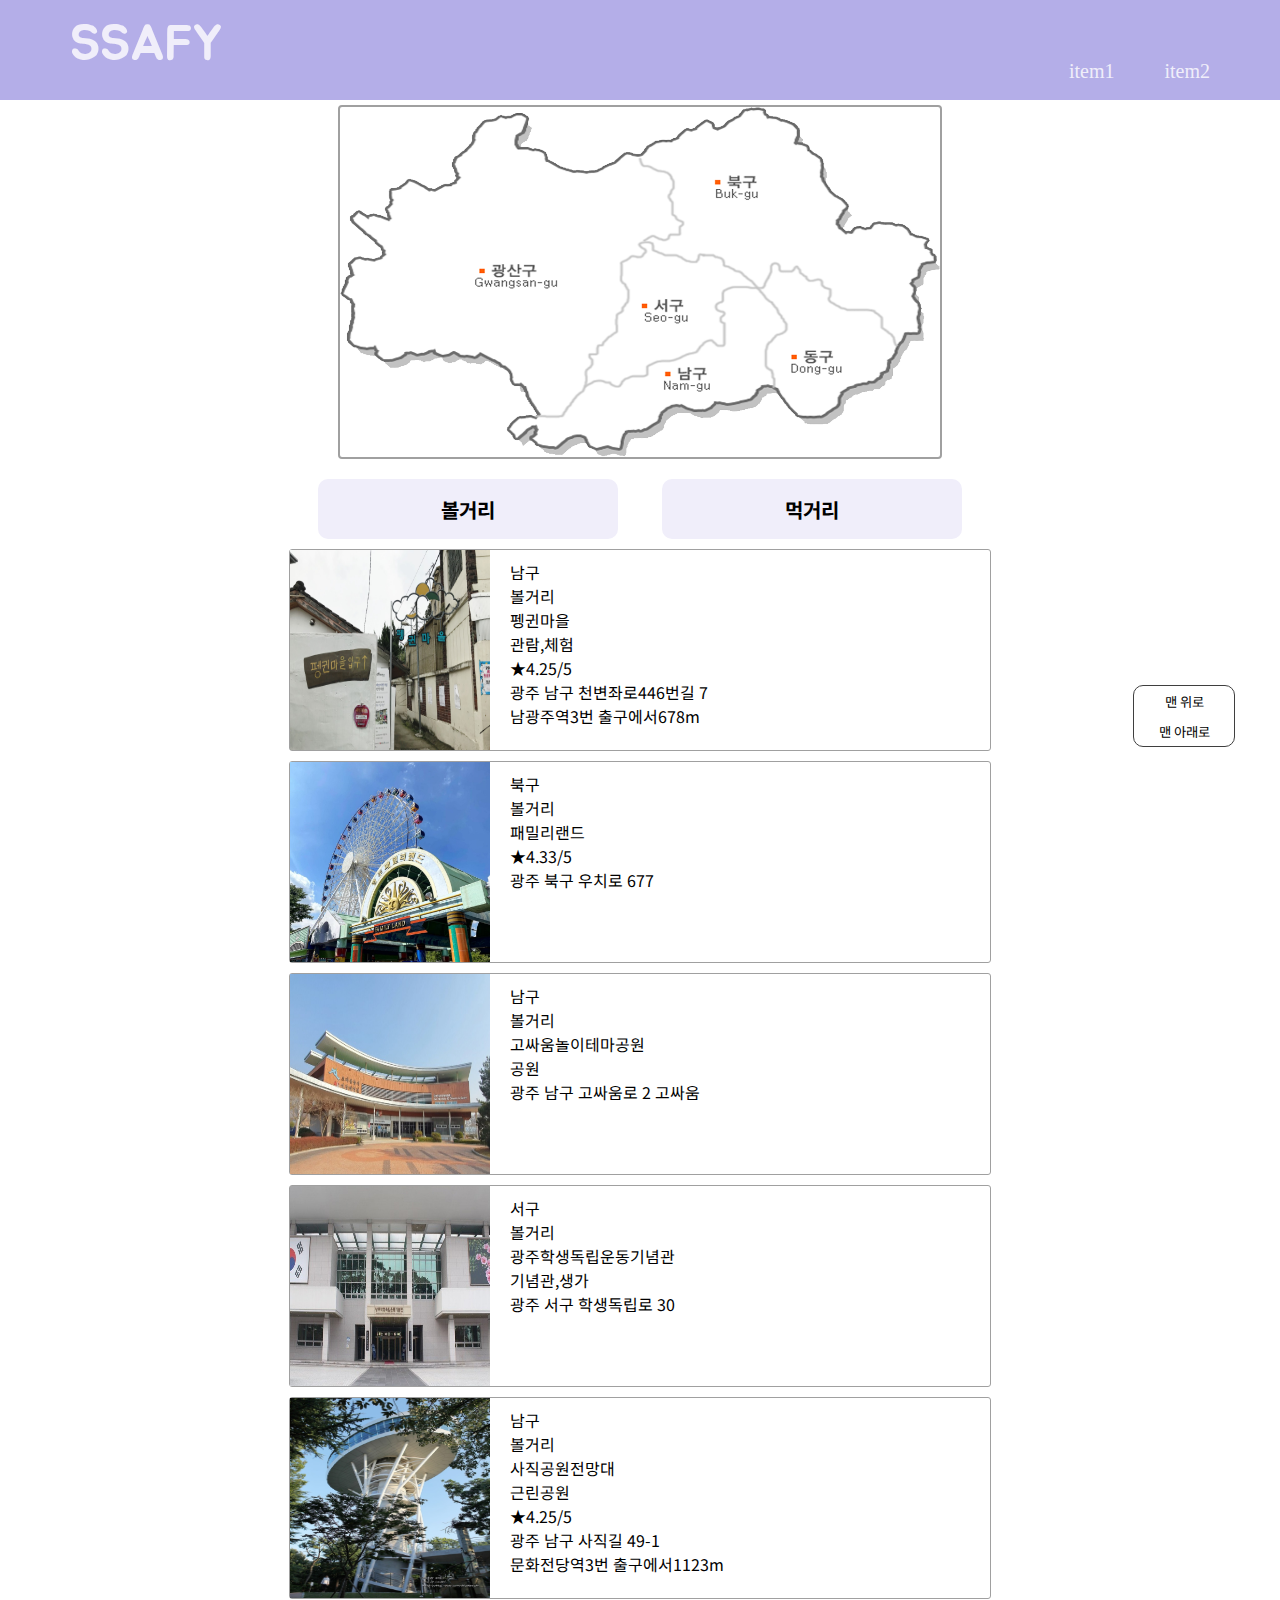
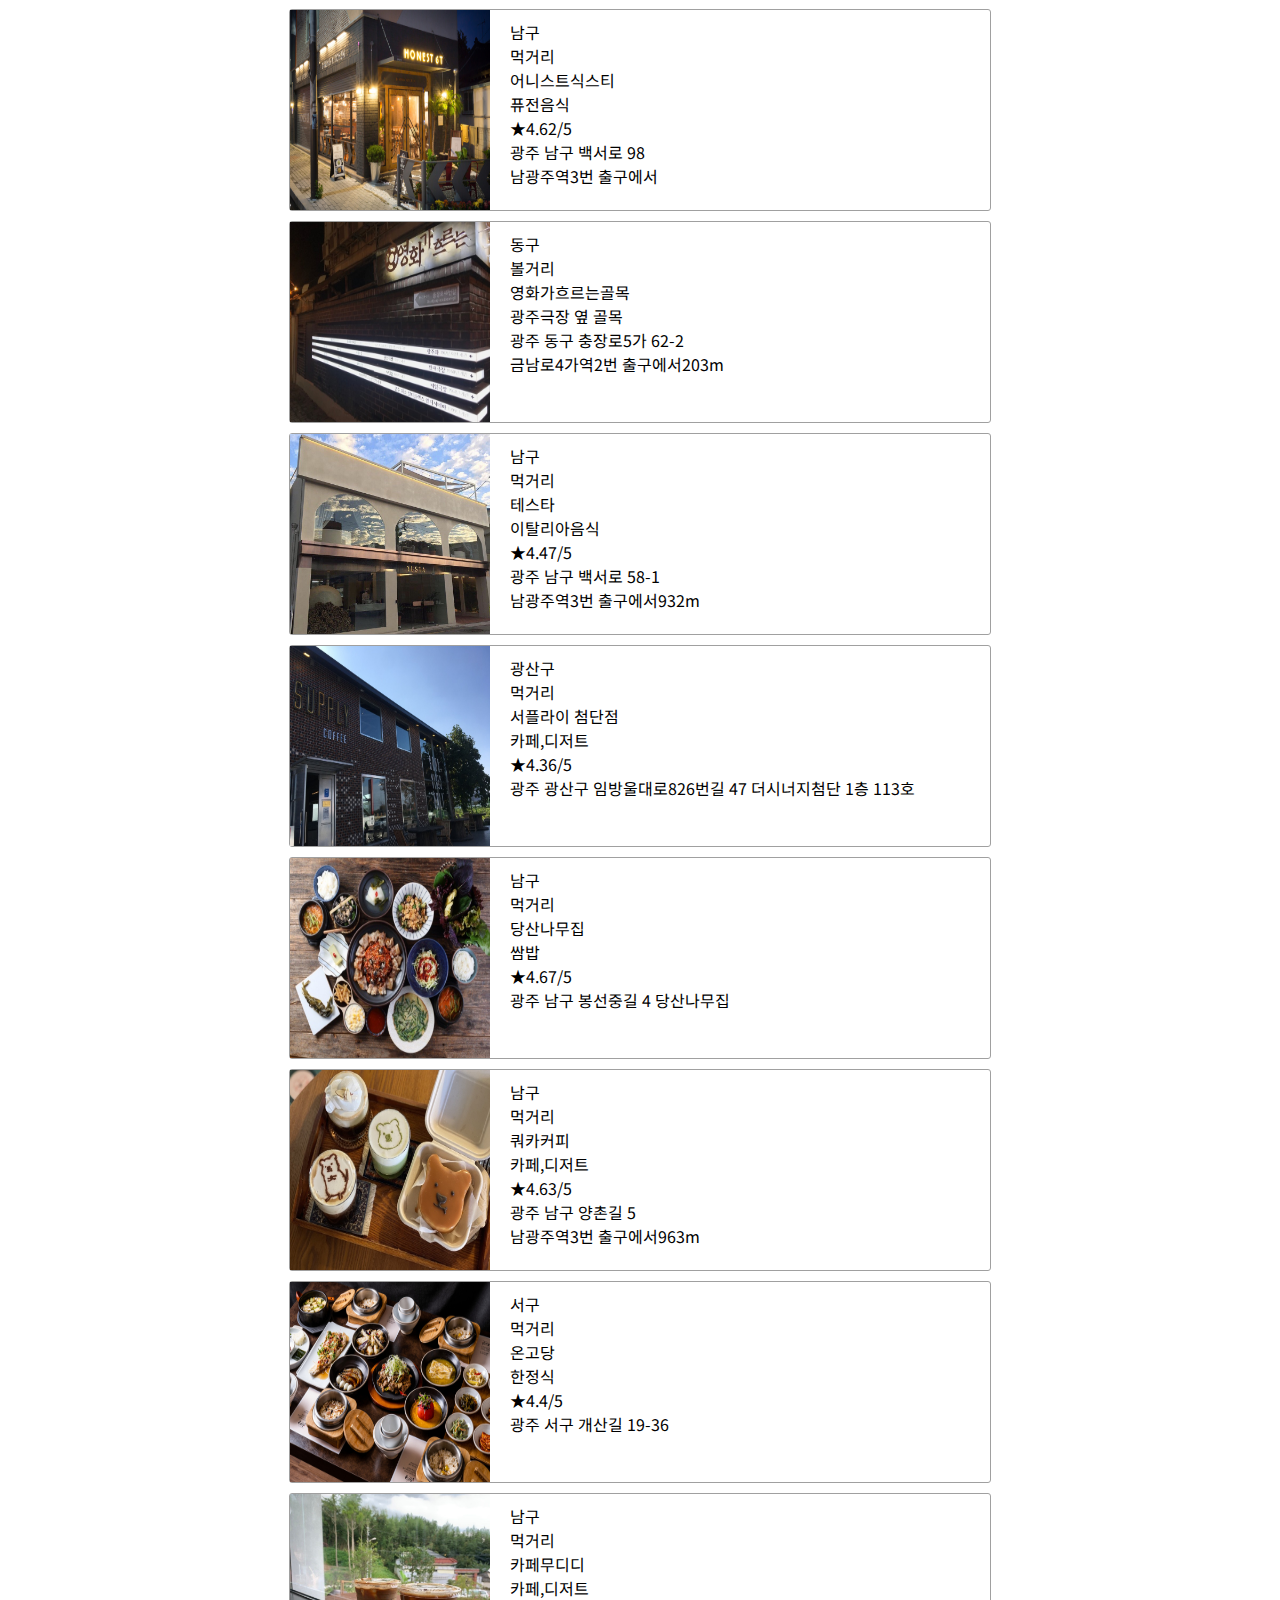
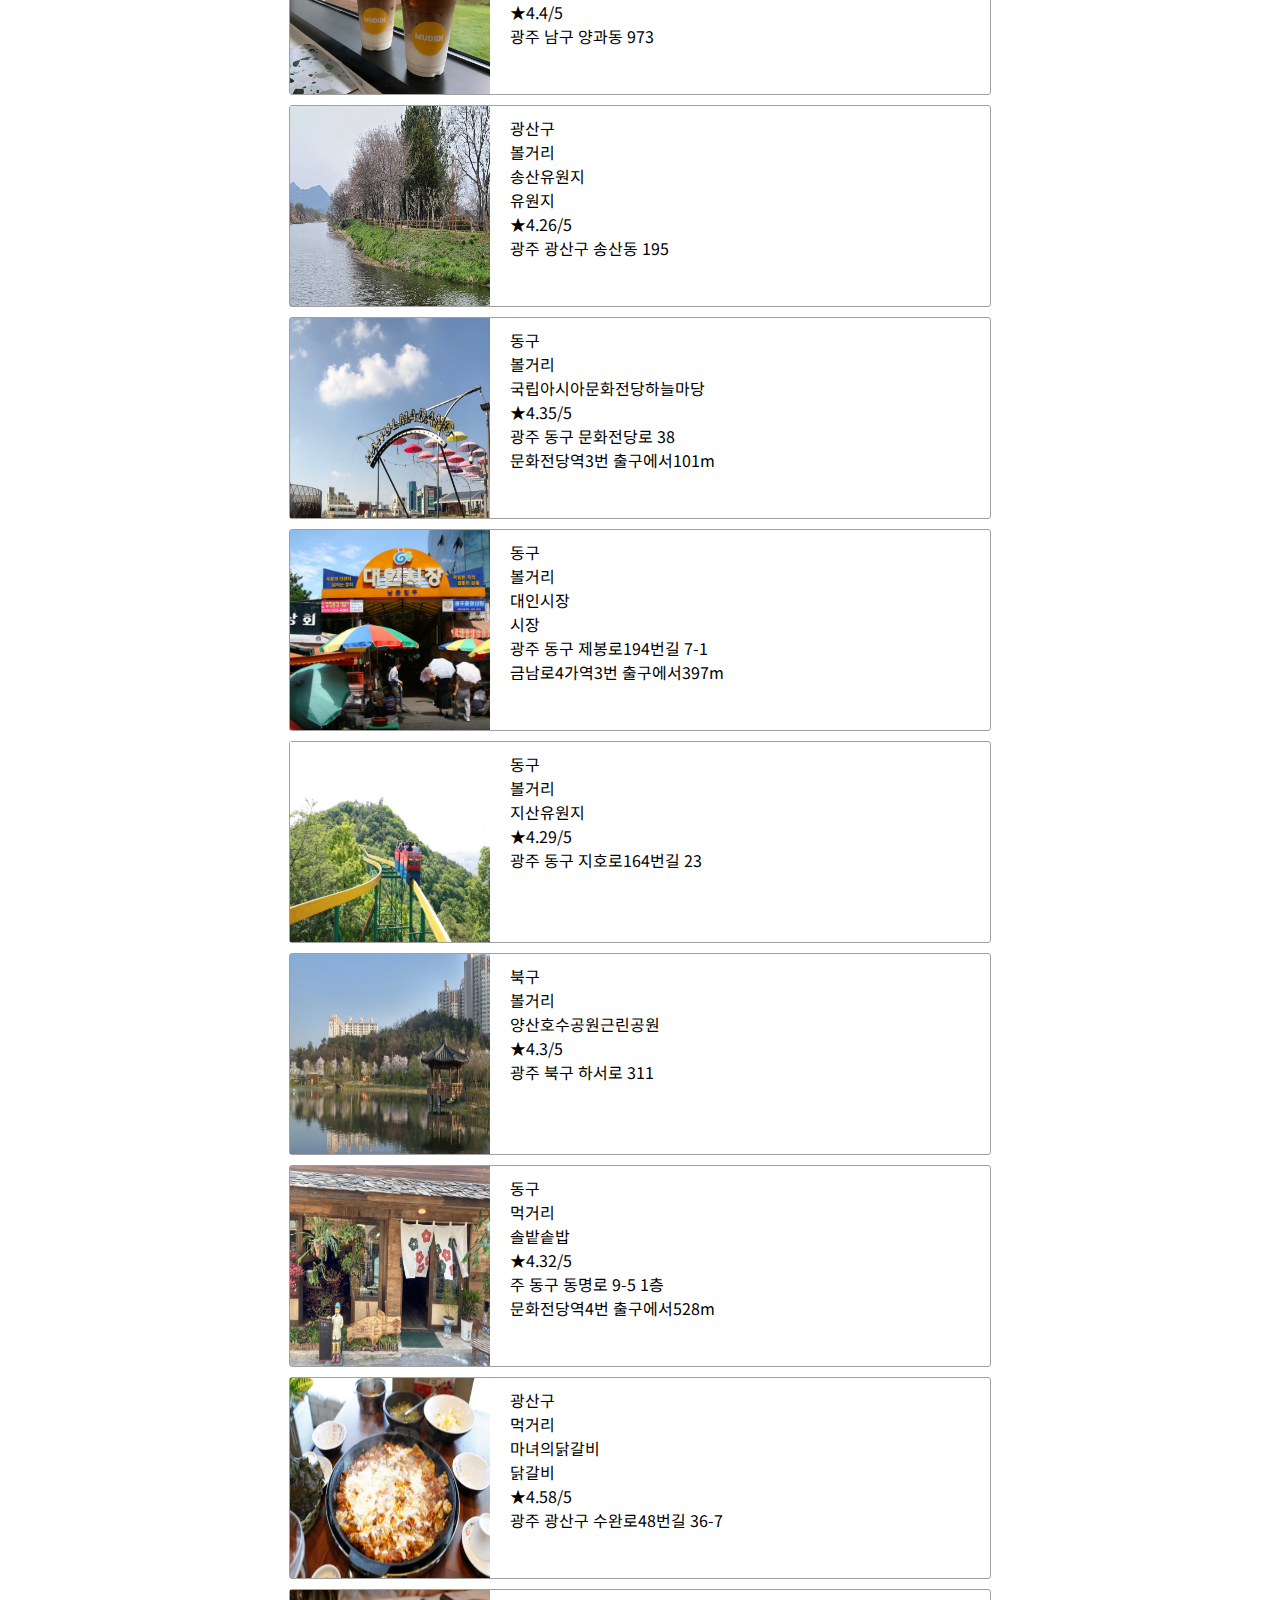
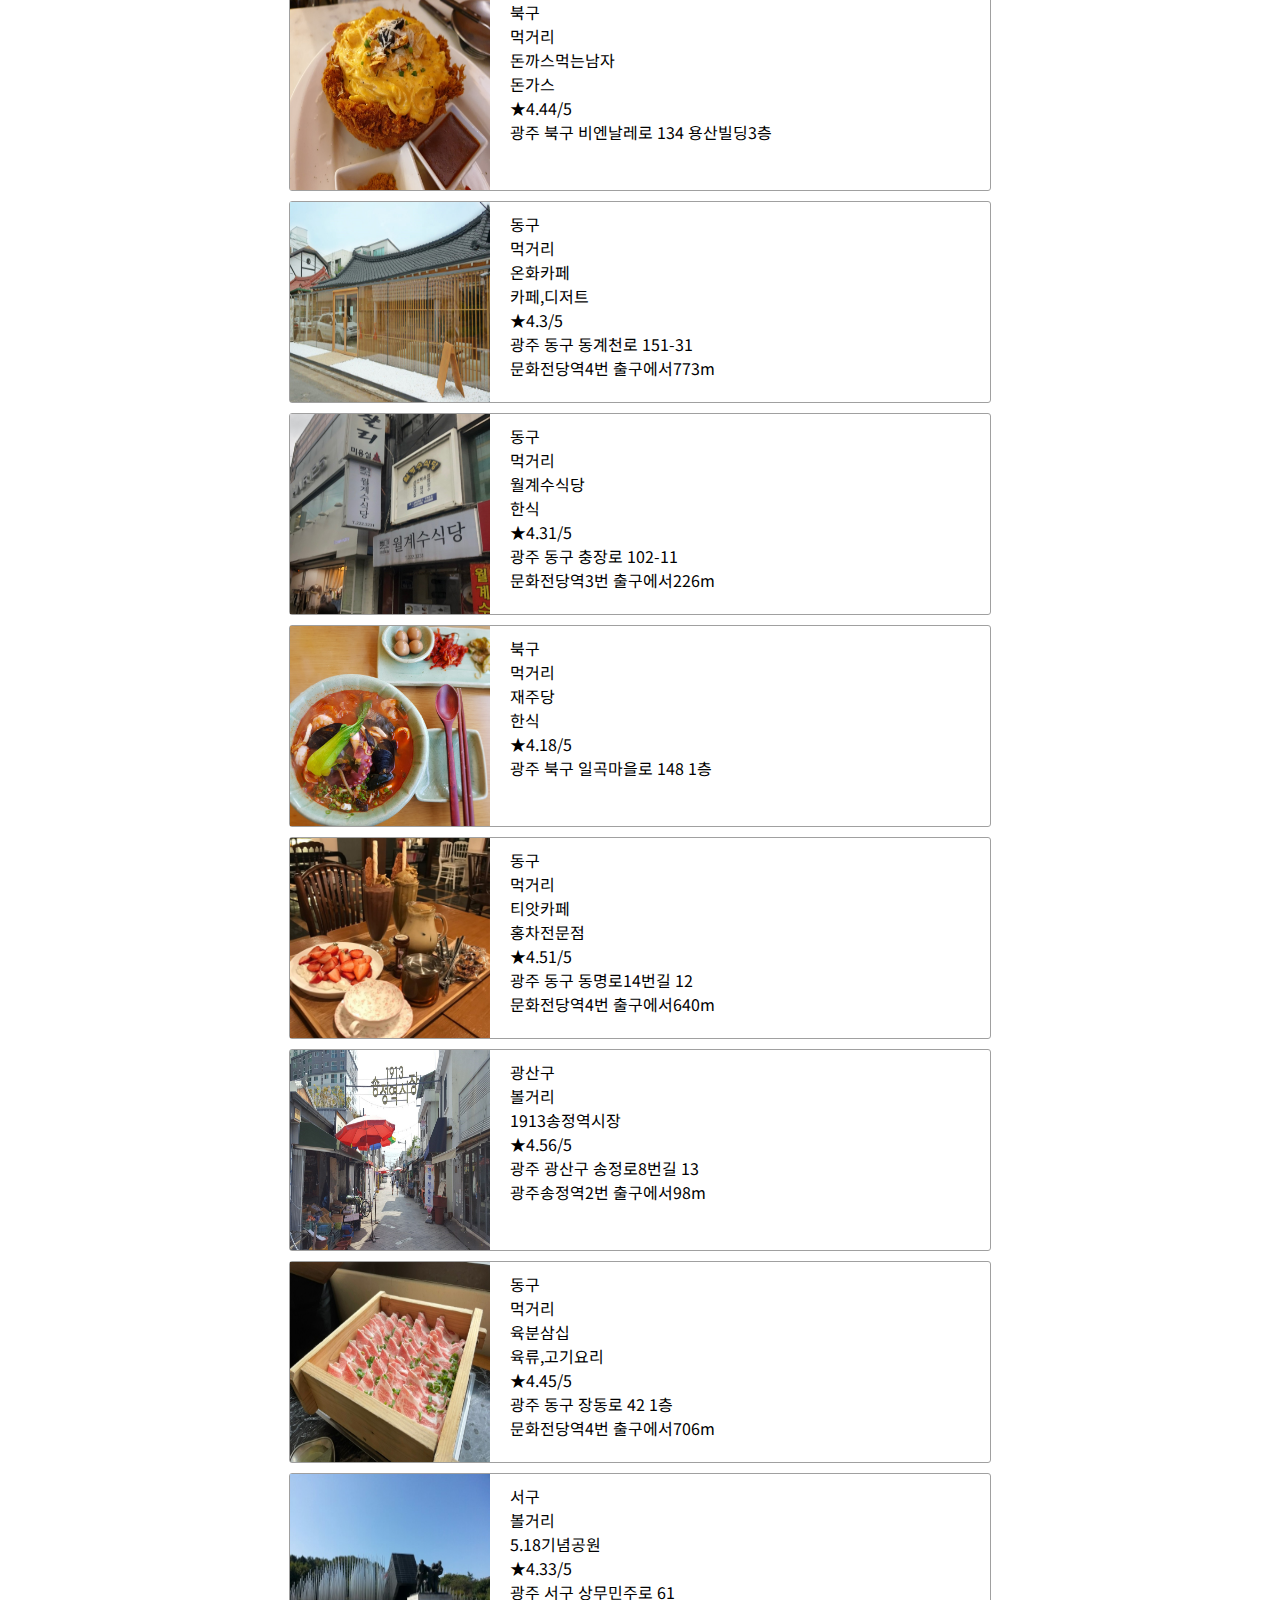
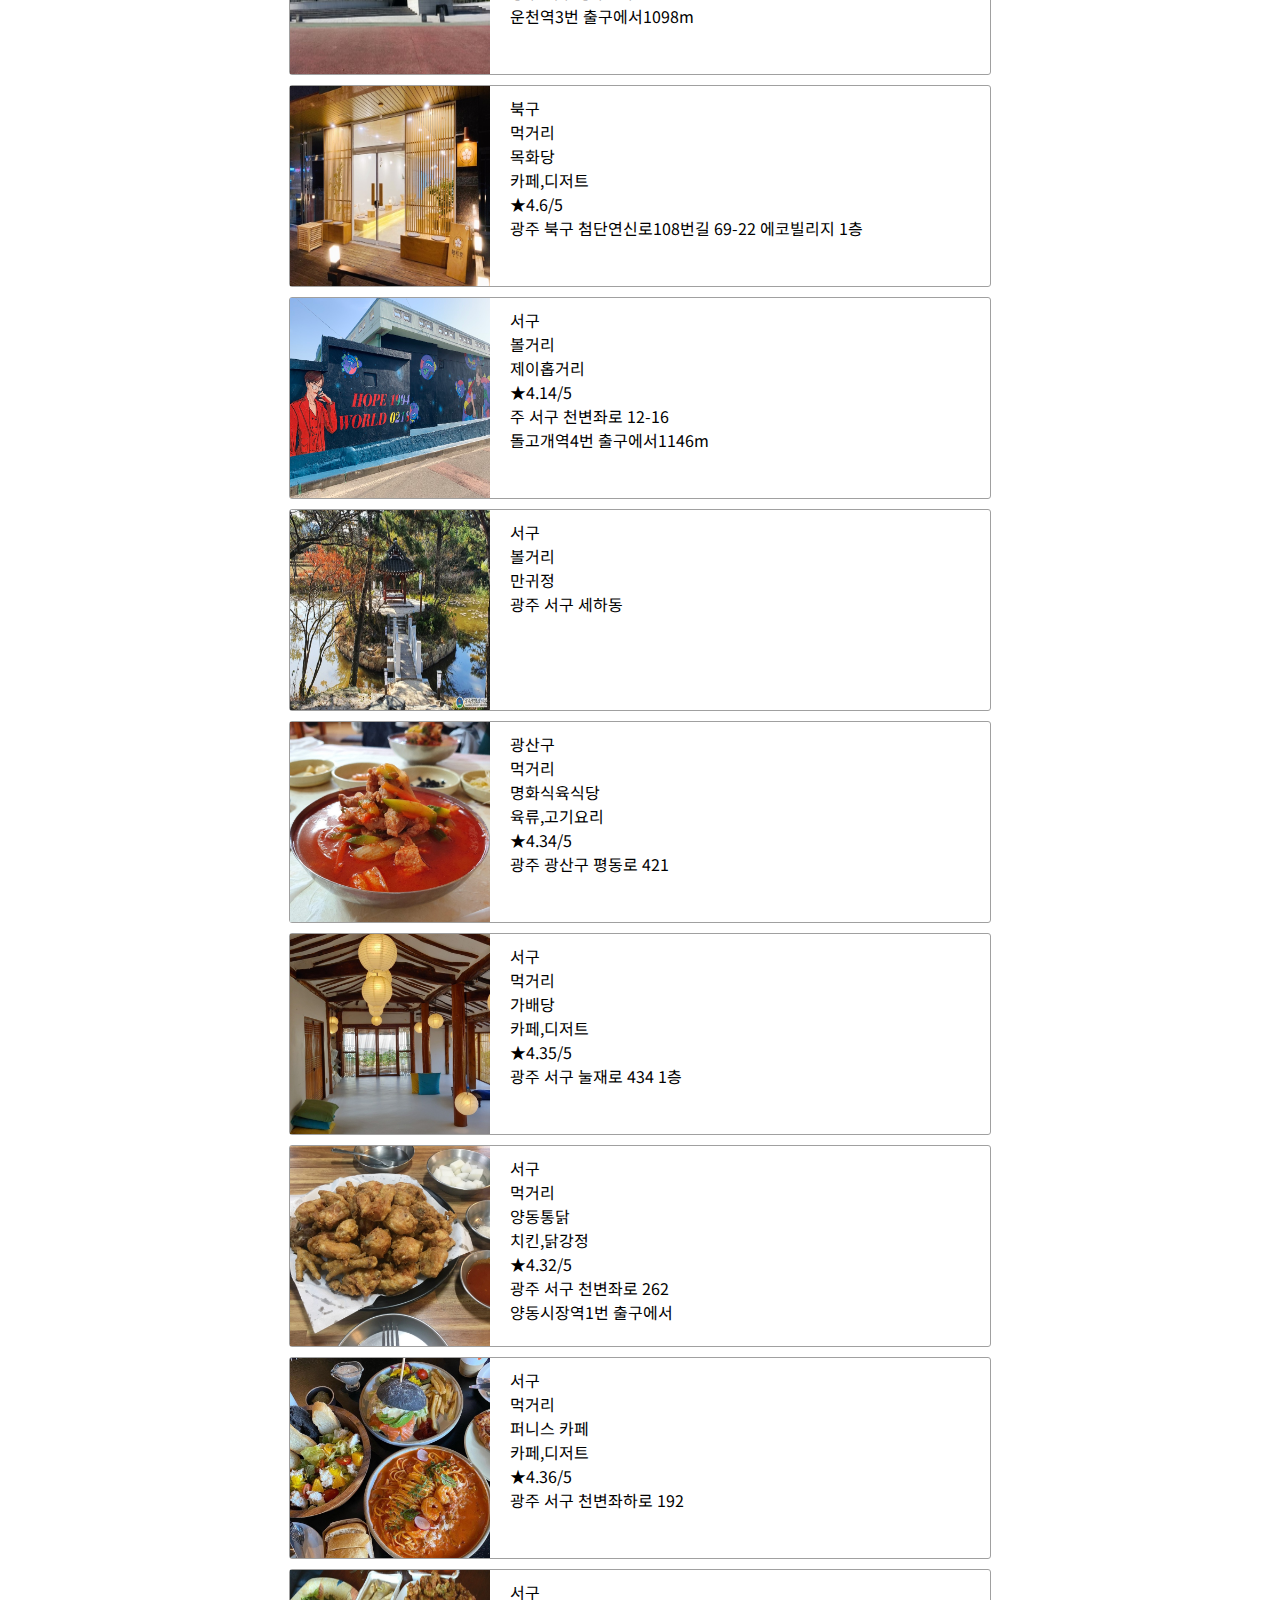
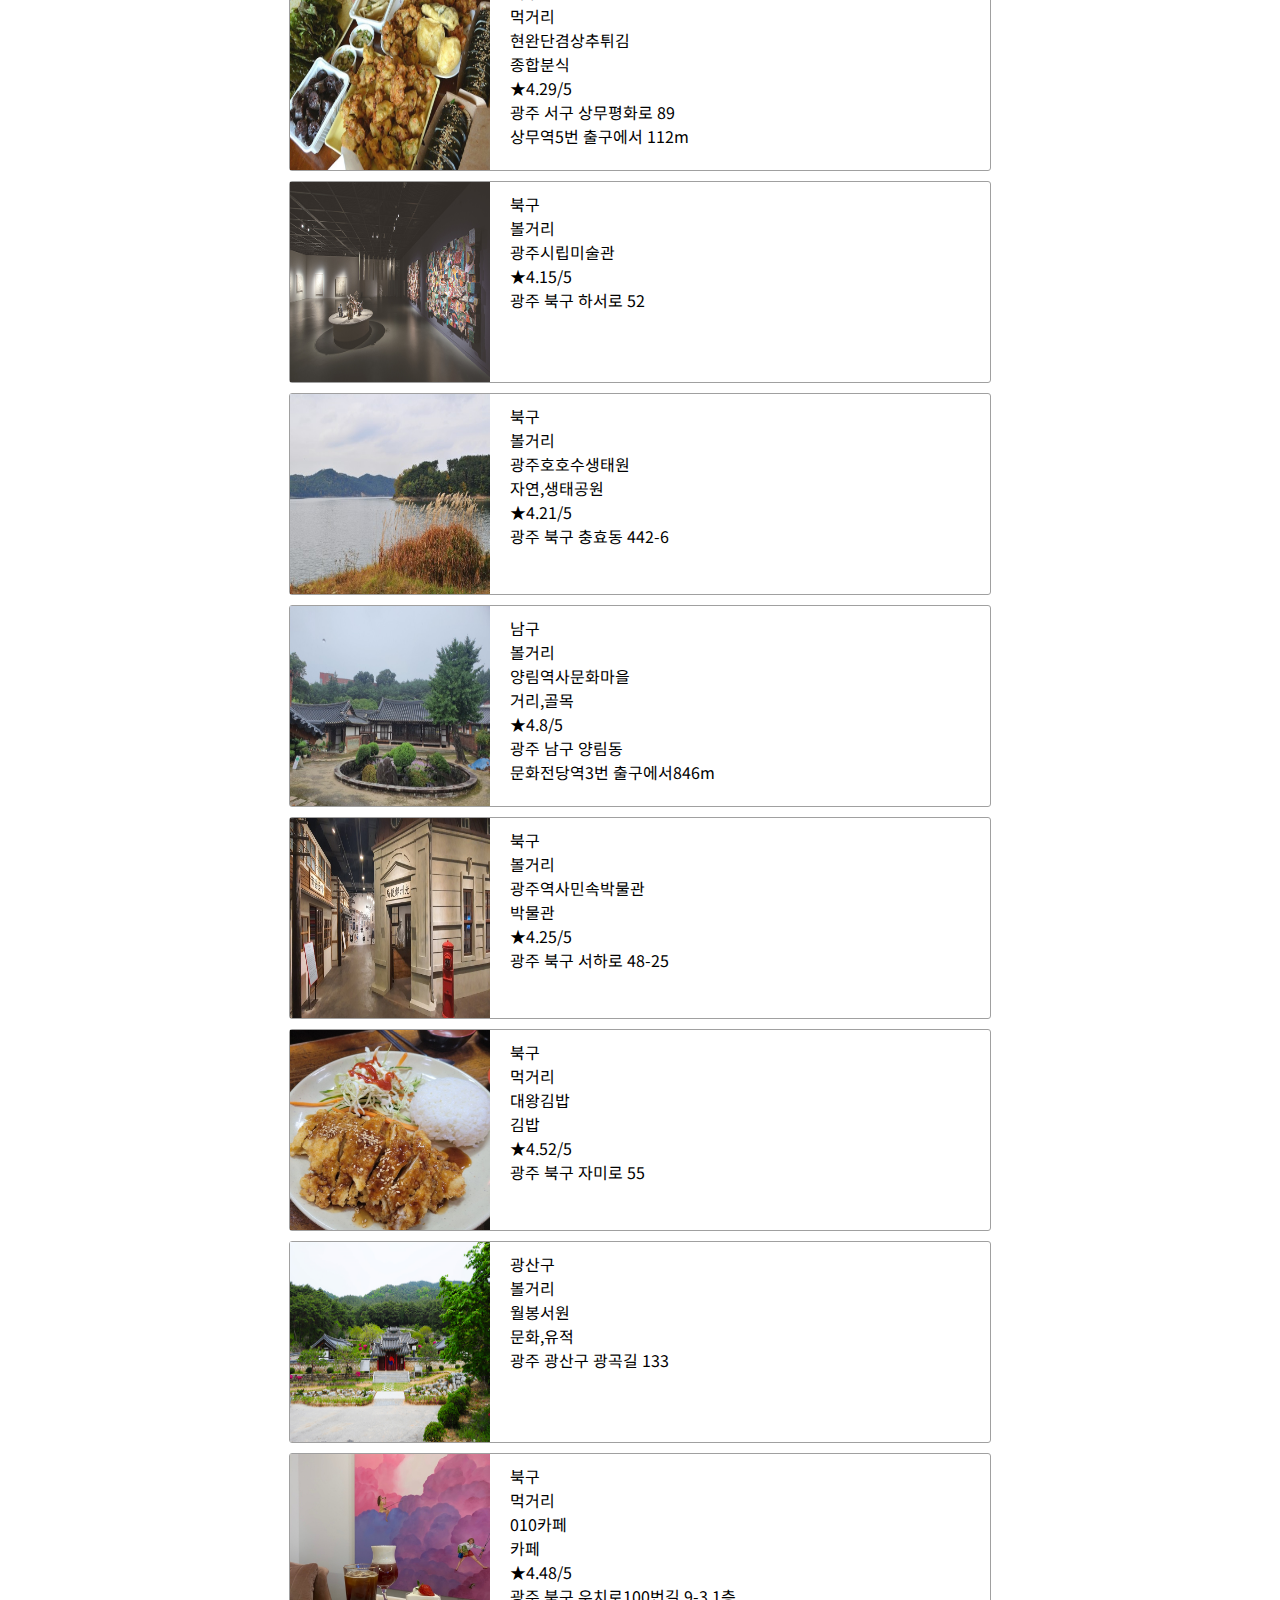
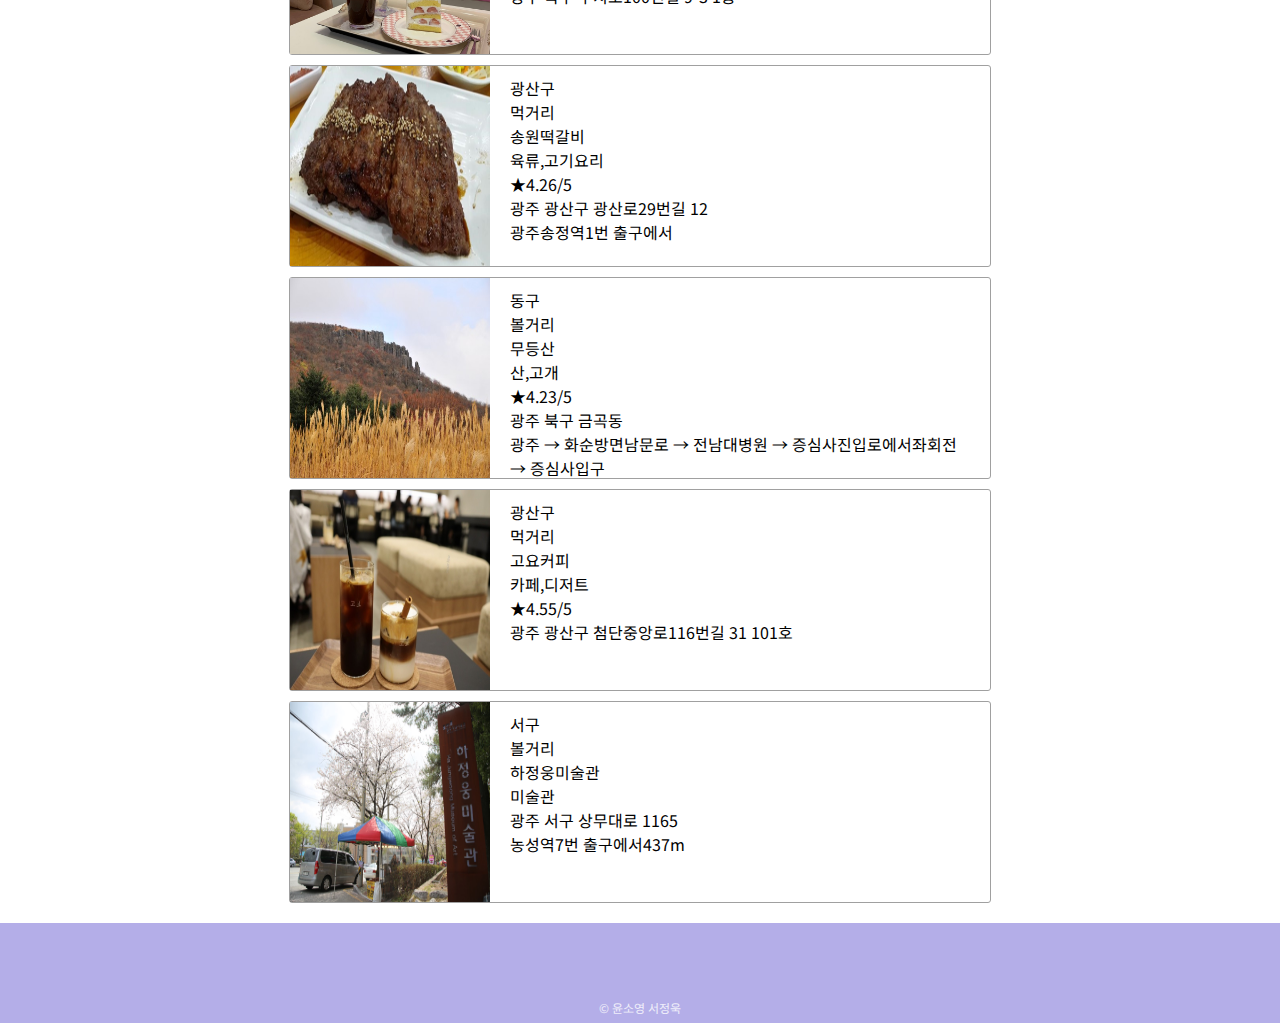
==== WebContent/content.html @ 58828d93 "Add files via upload" ====
<!DOCTYPE html>
<html>
<head>
	<meta charset="UTF-8">
	<meta name="viewport" content="width=device-width, initial-scale=1.0">
	<title>Document</title>
		<script src="./JS/content.js"></script>
	<link rel="stylesheet" href="./CSS/content.css"/>
	<link rel="preconnect" href="https://fonts.gstatic.com">
	<link href="https://fonts.googleapis.com/css2?family=Jua&family=Noto+Sans+KR&display=swap" rel="stylesheet">

</head>
<body>
	<object type="text/html" data="header.html"></object>
	<div class="container">
		<div class="map-div">
			<div class="gu-btn" id="gwangsan"></div>
			<div class="gu-btn" id="seogu"></div>
			<div class="gu-btn" id="namgu"></div>
			<div class="gu-btn" id="donggu"></div>
			<div class="gu-btn" id="bukgu"></div>
			<!-- <img src="./img/gwangju_map.png"/> -->
		</div>
		

		<div class="content">
			<div class="btn-list">
				<input type="button" id="sea-btn" value="볼거리"/>
				<input type="button" id="eat-btn" value="먹거리"/>
			</div>

			<div id="list" class="list">
			</div>
		</div>

		<div class="up_or_down">
			<input type="button" id="up" value="맨 위로"/>
			<input type="button" id="down" value="맨 아래로"/>
		</div>
	</div>
	<object type="text/html" data="footer.html"></object>
</body>
</html>
---- WebContent/CSS/content.css ----
/* 전체 구역 div */
* {
	font-family:'Noto Sans KR', sans-serif;
	margin: 0;
	padding: 0;
	list-style: none;
}

object {
	width: 100%;
	height: 100px;
}

a {
	text-decoration: none;
	color: black;
}

.container {
	position: relative;
	height: 100%;
	margin: 0 auto;
	max-width: 1200px;
}

/* 지도 영역 */
.map-div {
	margin: 0 auto;
	width: 600px;
	height: 350px;
	border: 2px solid #a0a0a0;
	border-radius: 4px;
	background-image: url('../img/gwangju_map.png');
	background-size: 100% 100%;
}

.map-div>img {
    width: 100%;
    height: 100%;
    
}

.gu-btn {
	position: absolute;
	z-index: 1;
    width: 90px;
    height: 40px;
    text-align: center;
}

#gwangsan {
	top: 144px;
	left: calc(50% - 170px);
}

#seogu {
	top: 185px;
	left: calc(50% - 10px);
}

#namgu {
	top: 250px;
	left: calc(50% + 10px);
}

#donggu {
	top: 235px;
	left: calc(50% + 140px);
}

#bukgu {
	top: 60px;
	left: calc(50% + 60px);
}



/* 중앙 하단 리스트 영역 */
.content {
	margin: 20px auto;
}

.btn-list {
	margin: 0 auto;
	align-items: center;
	text-align: center;
}

/* 볼거리 먹거리 버튼 영역 */
.btn-list input {
	width: 300px;
	height: 60px;
	margin: 0 20px; 
	background-color : #F0EEFA;
	color: black;
	border: 0 none;
	font-size: 20px;
	font-weight: bold;
	background-color: #F0EEFA;
	border-radius: 10px;
}

.btn-list input:hover {
	background-color: #b4aee8;
	color: white;
}

.list-item {
	border: 1px solid #a0a0a0;
    border-radius: 3px;
    width: 700px;
    height: 200px;
    margin: 10px auto
}

.list-img {
	width: 200px;
    height: 200px;
    float: left;
}
.list-img img {
	width: 200px;
    height: 200px;
}

.list-info {
	margin: 10px 20px;
    width: 450px;
    float: left;
}

/* 위로/아래로 버튼 영역 */
.up_or_down {
	float: right;
	width: 100px;
	height: 60px;
	border: 1px solid #3f3f3f;
	text-align: center;
	margin: 3px;
	border-radius: 10px;
	position: fixed;
	left: calc(100% - 150px);
	bottom: 150px;
}

.up_or_down > input[type="button"] {
	border: 0;
	background-color: #ffffff;
}

.up_or_down input {
	width: 60px;
	height: 30px;
}

.hide {
	display: none;
}
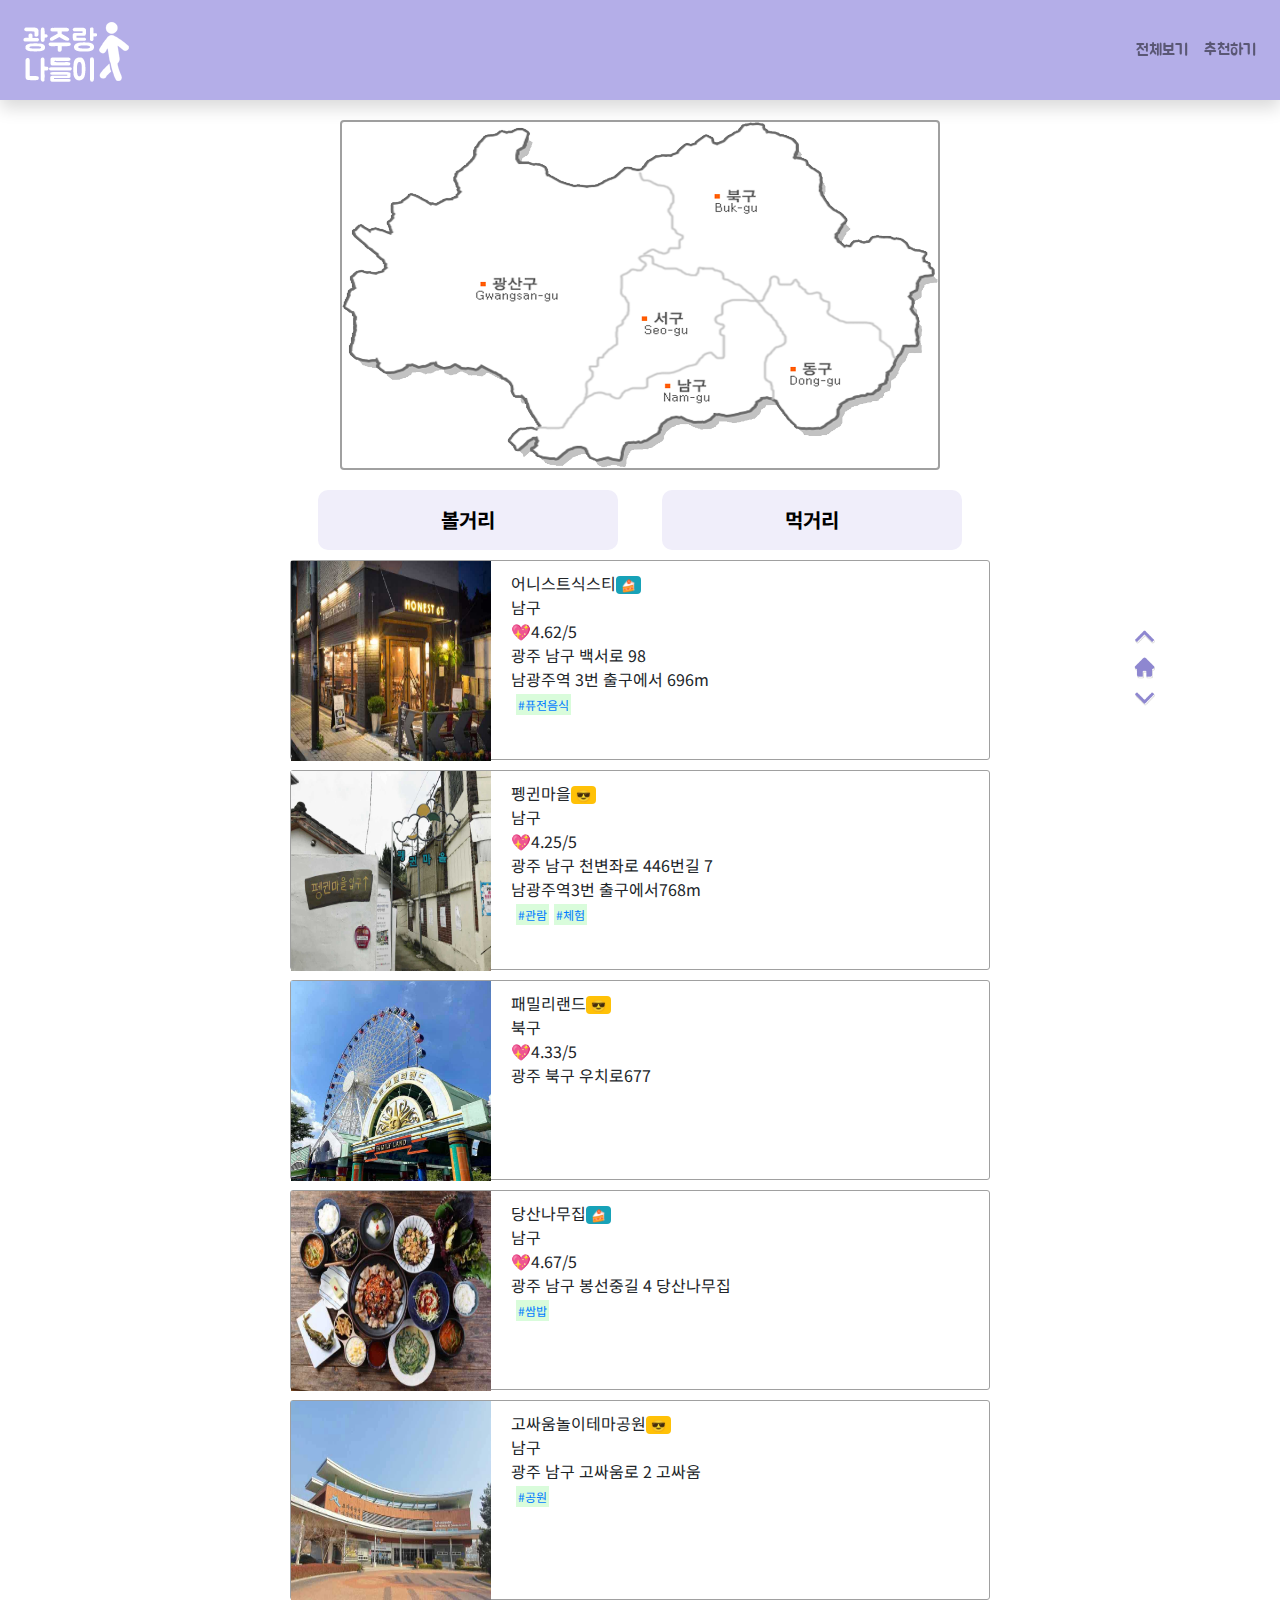
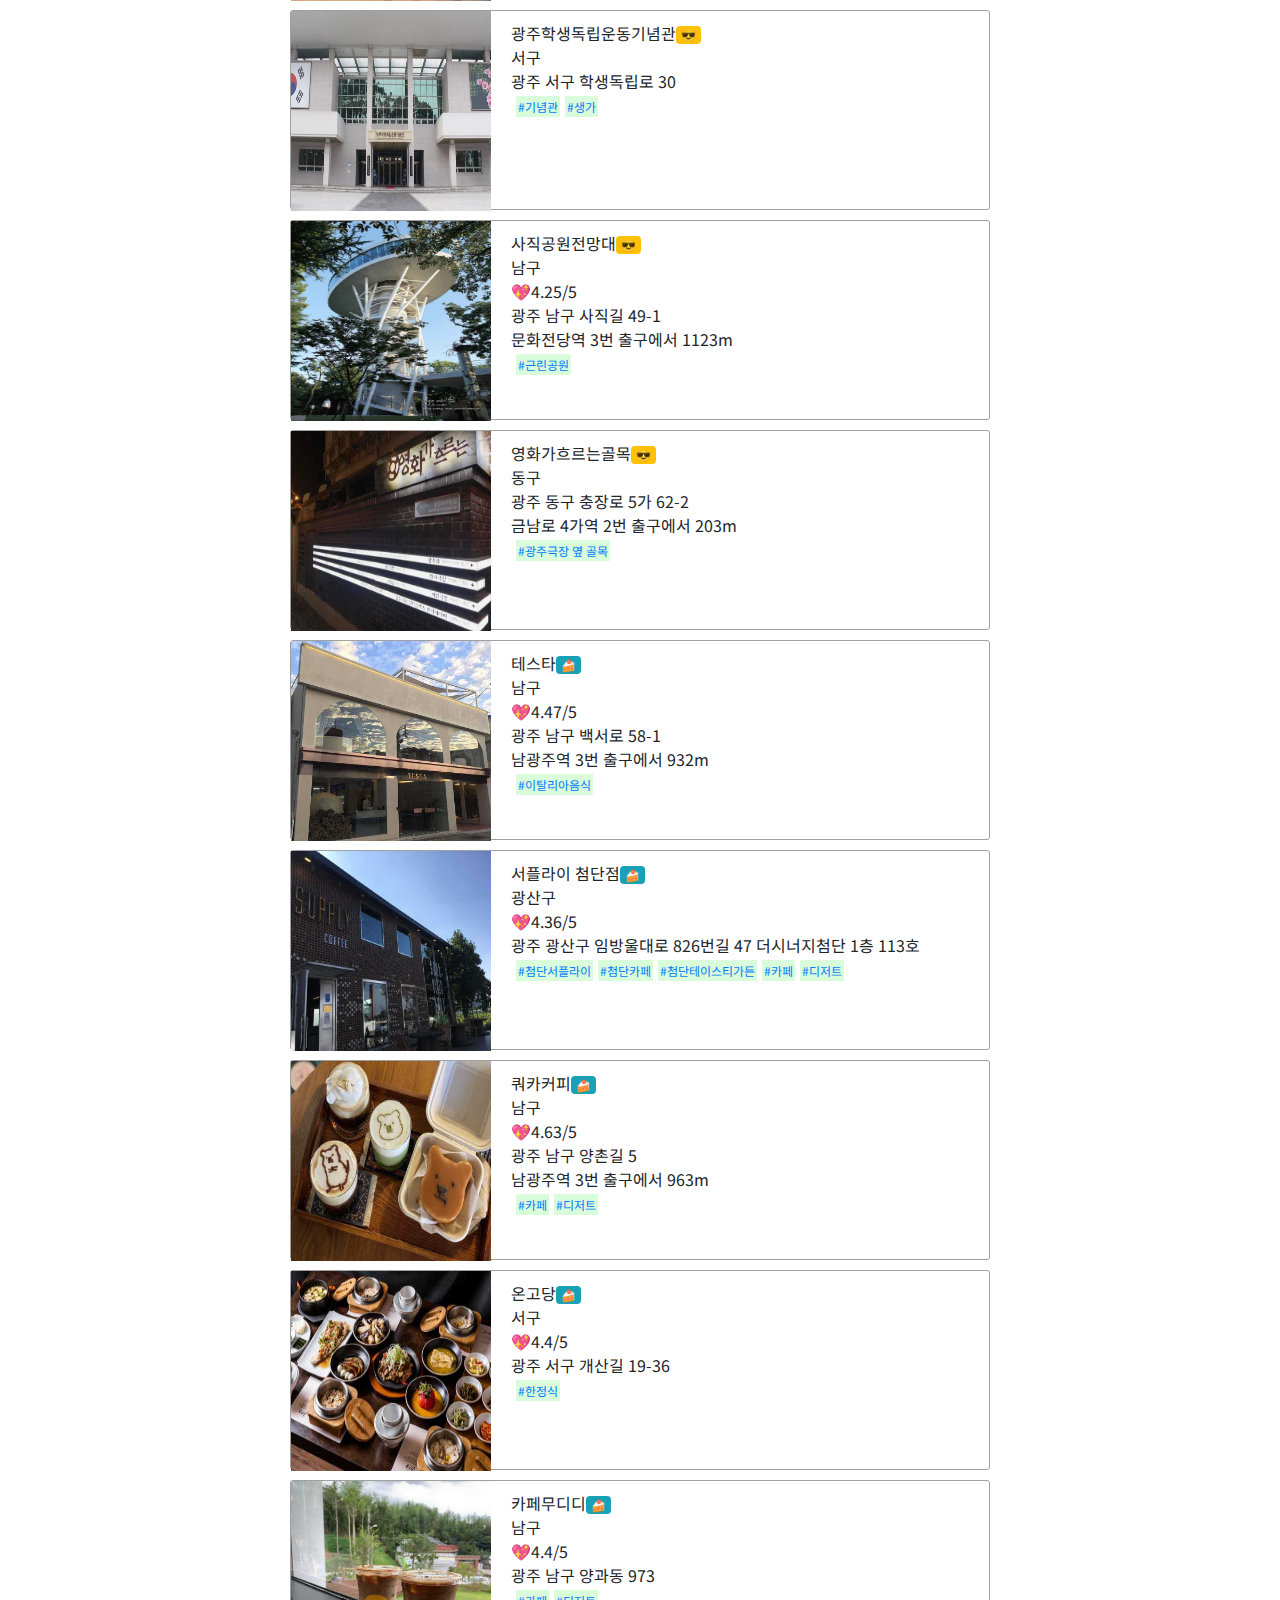
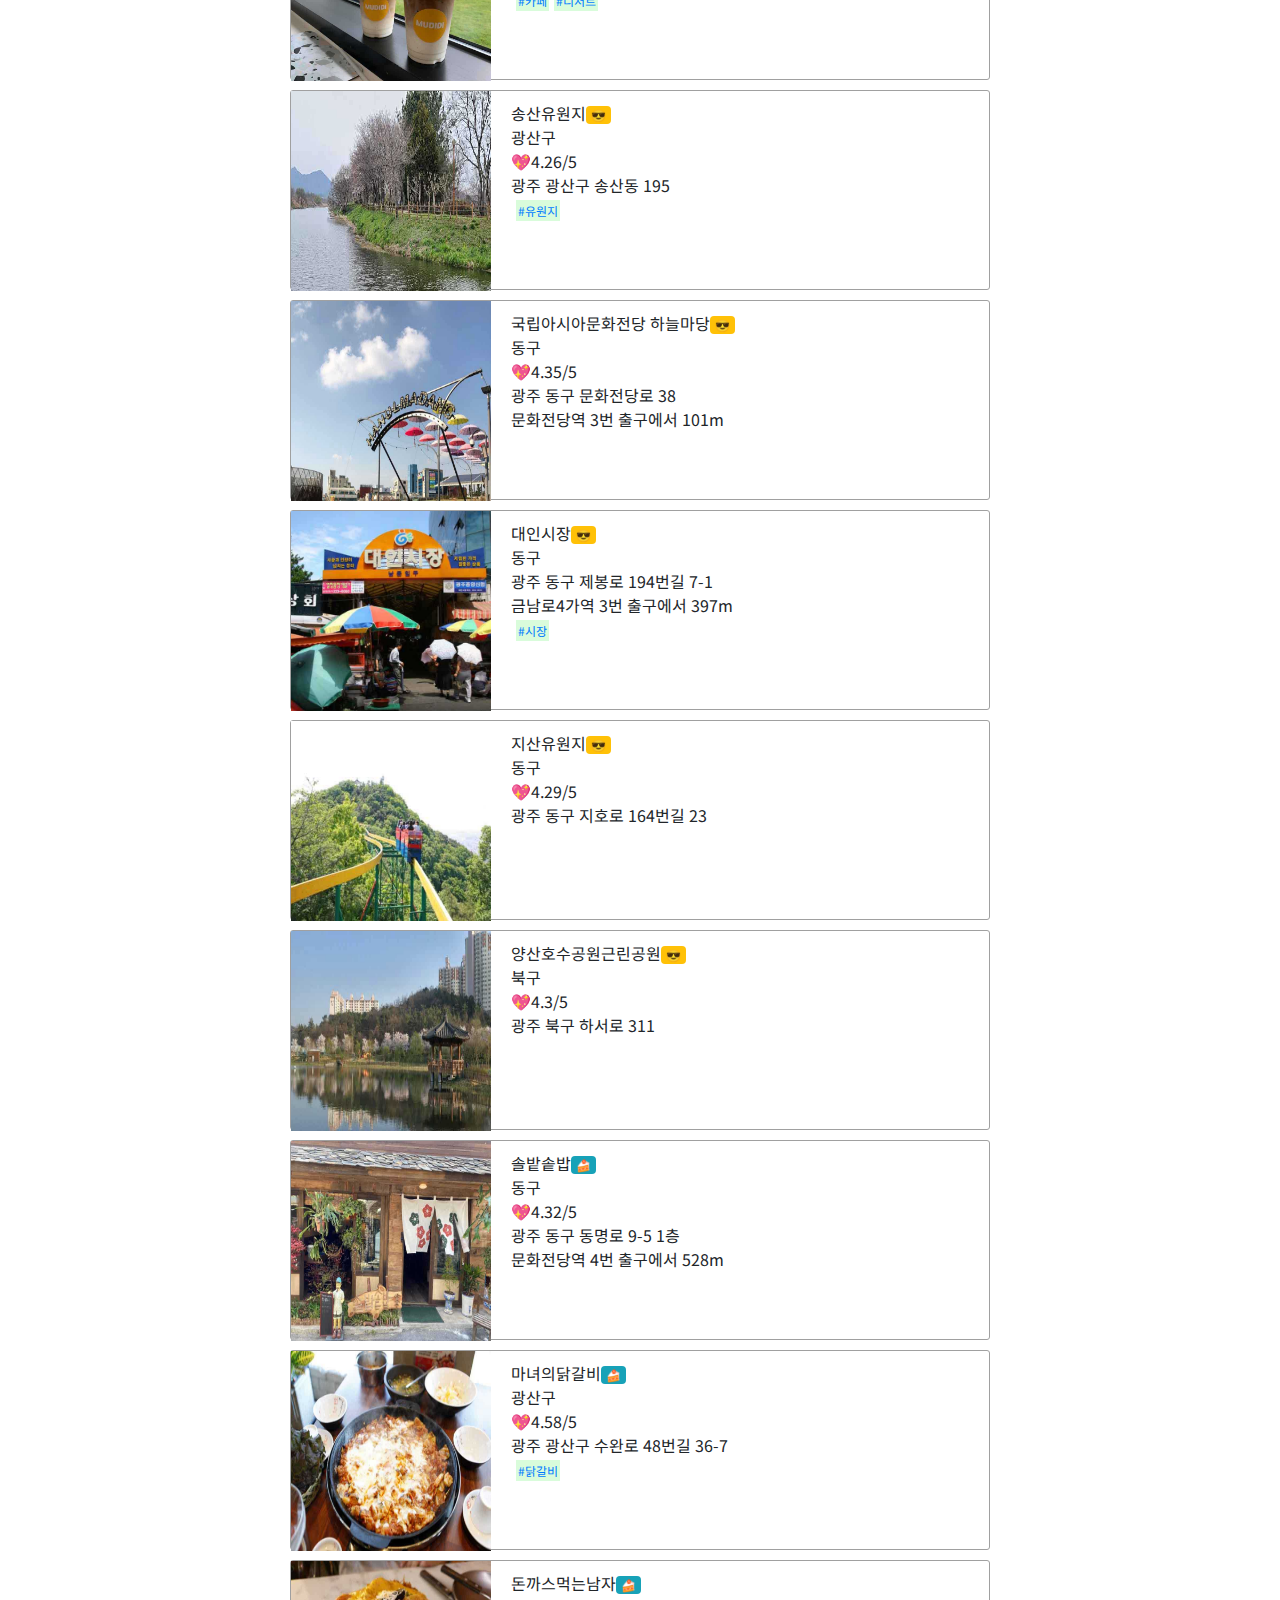
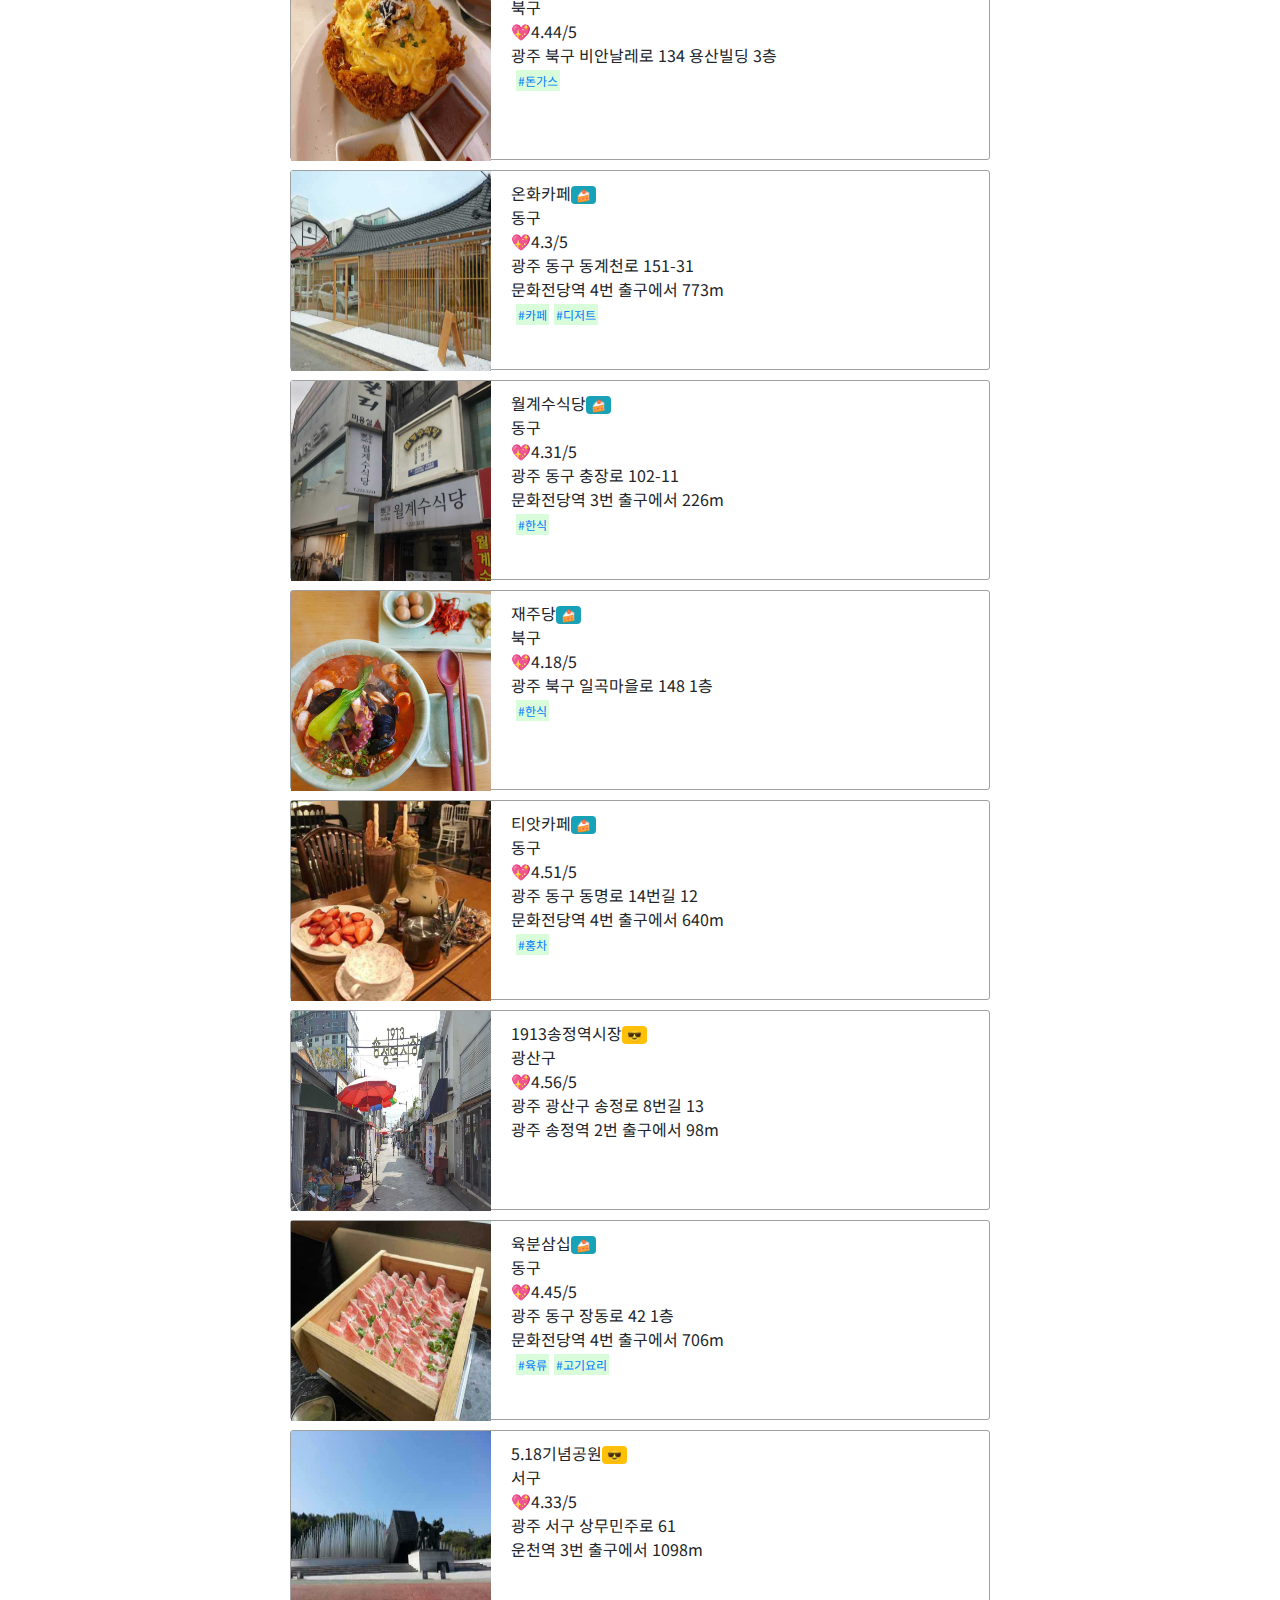
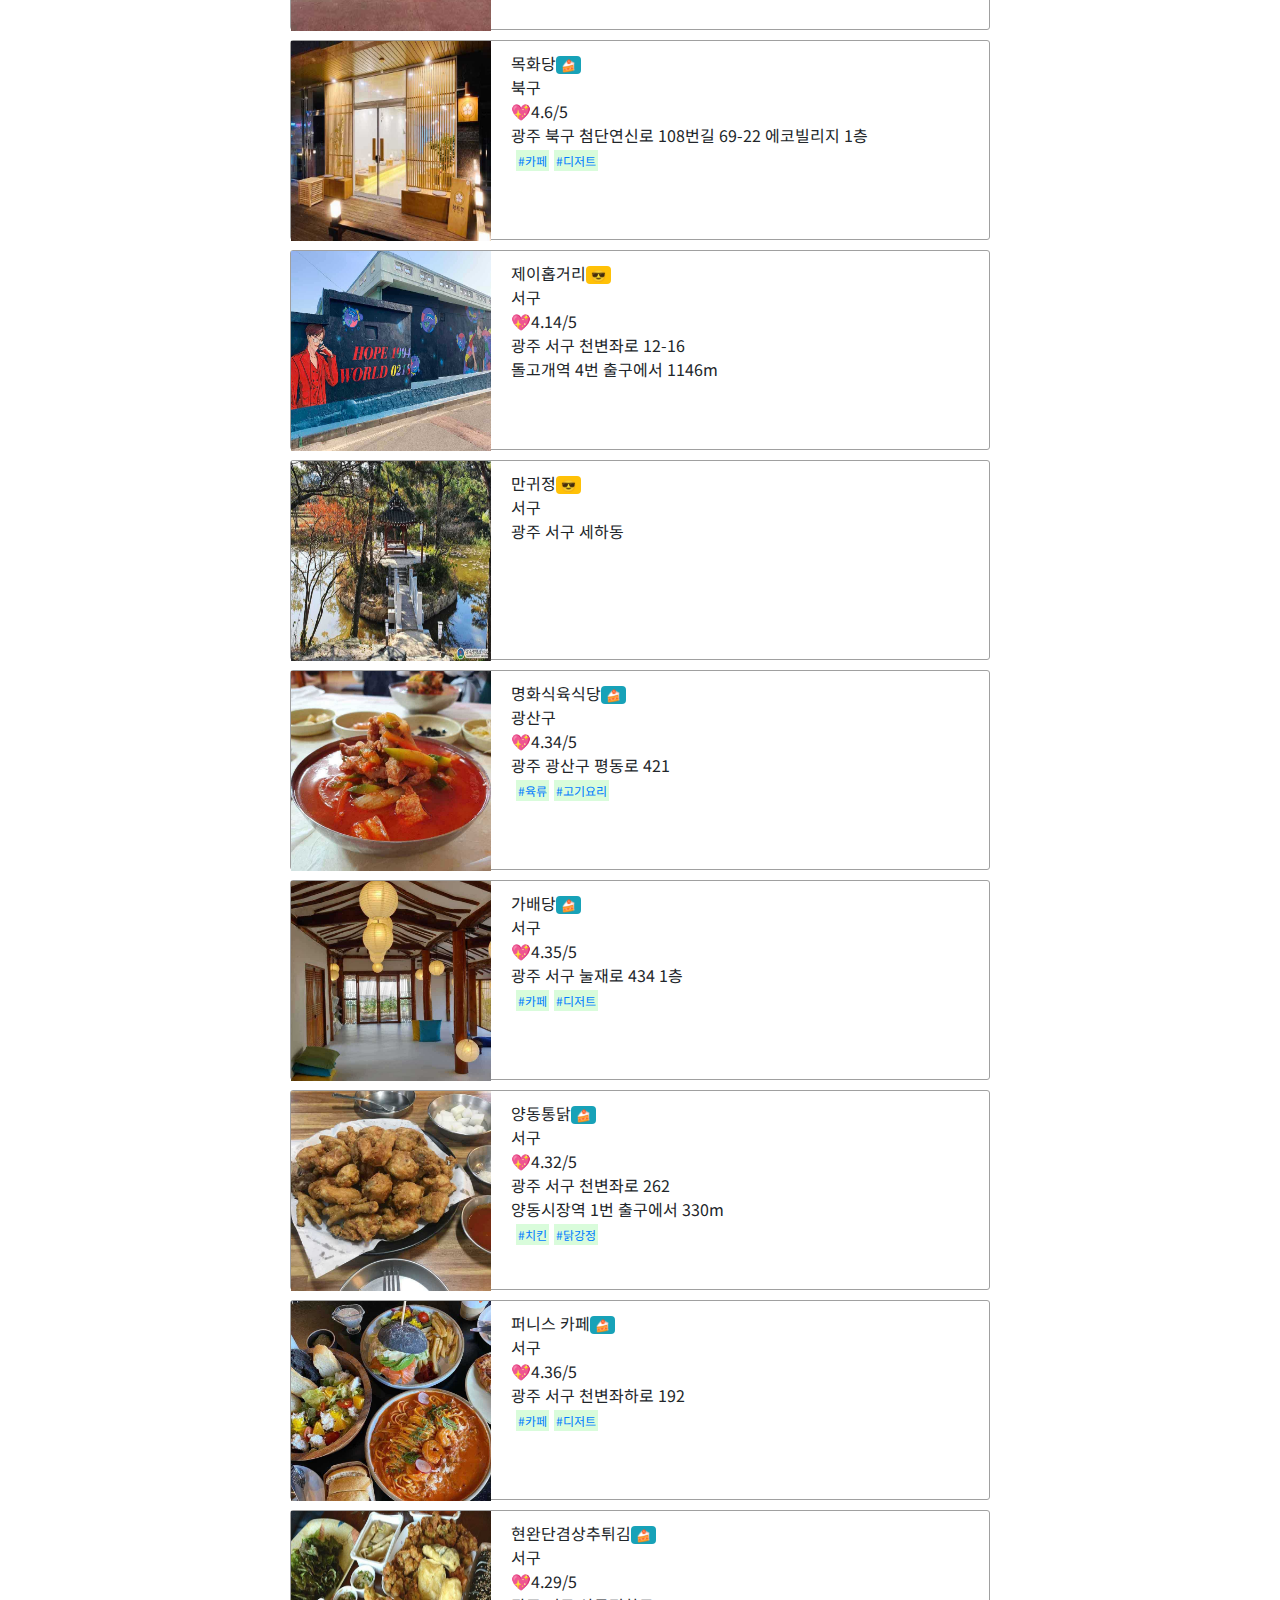
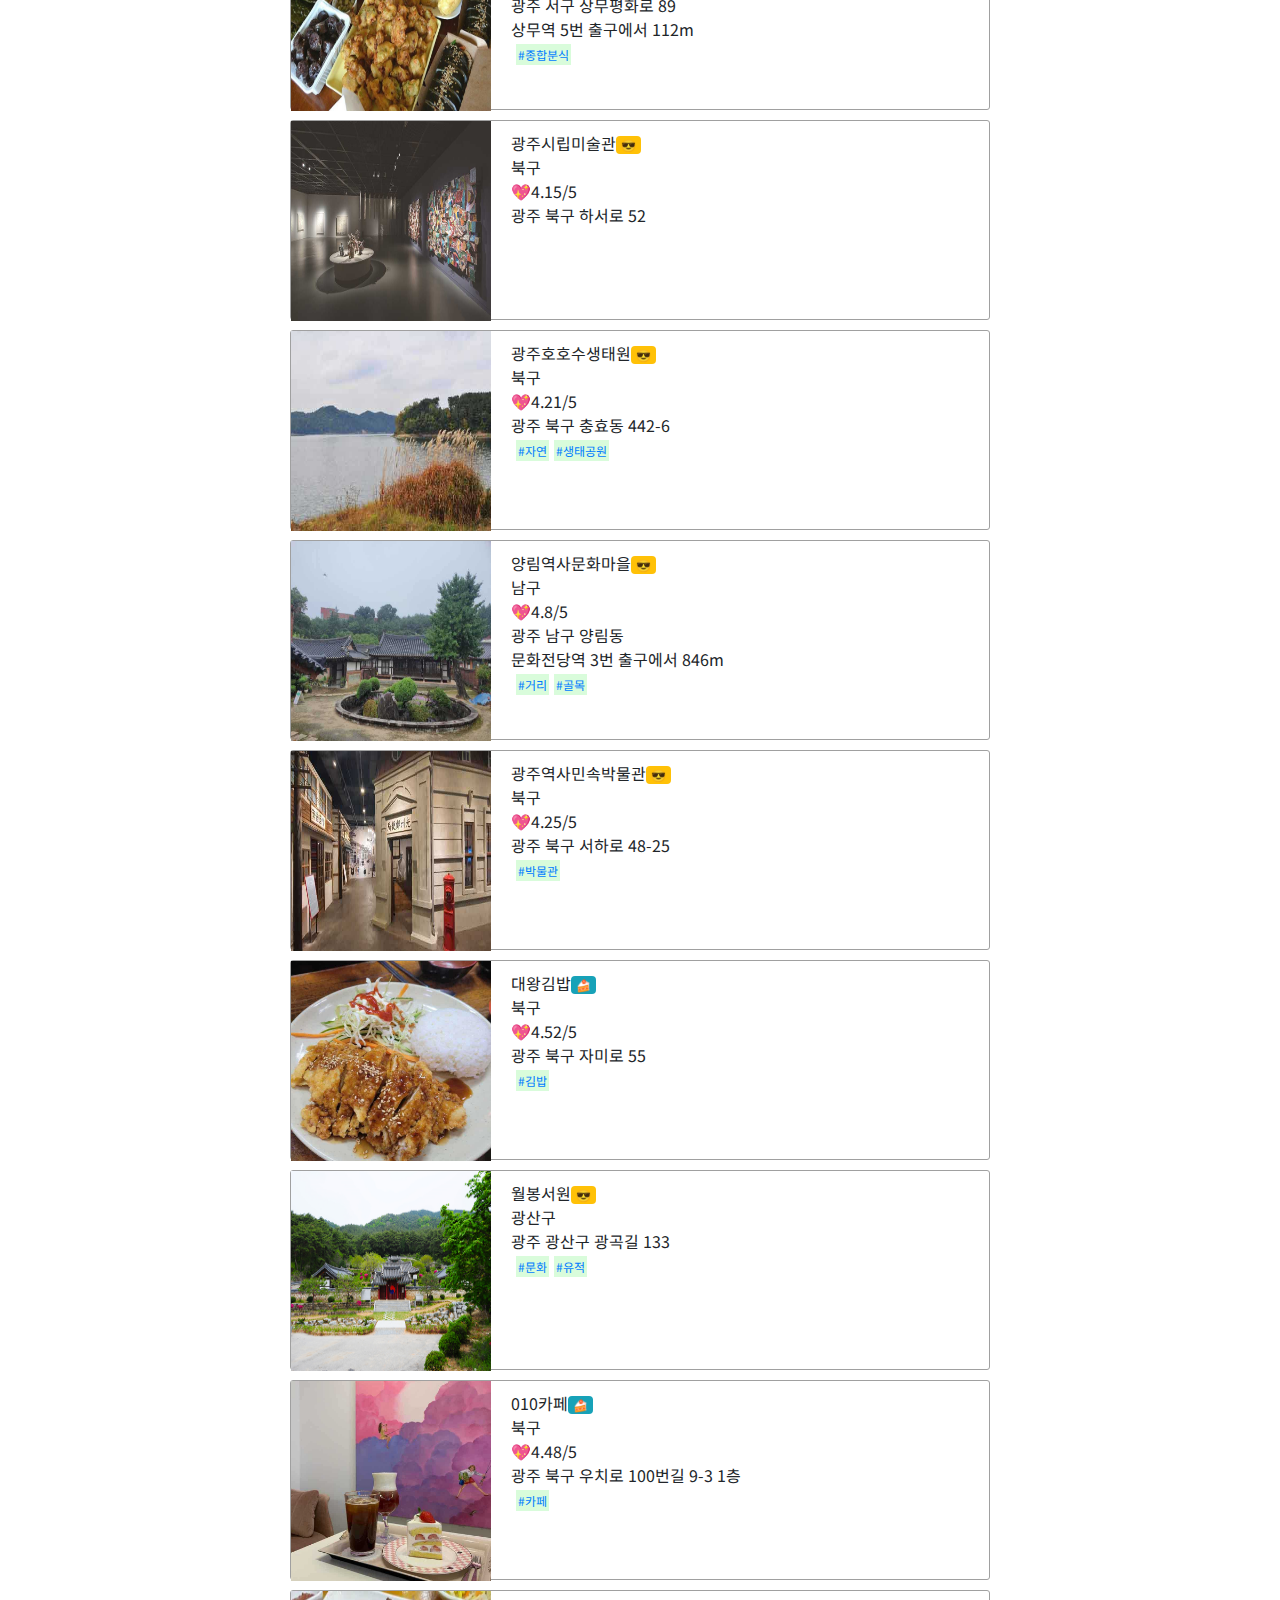
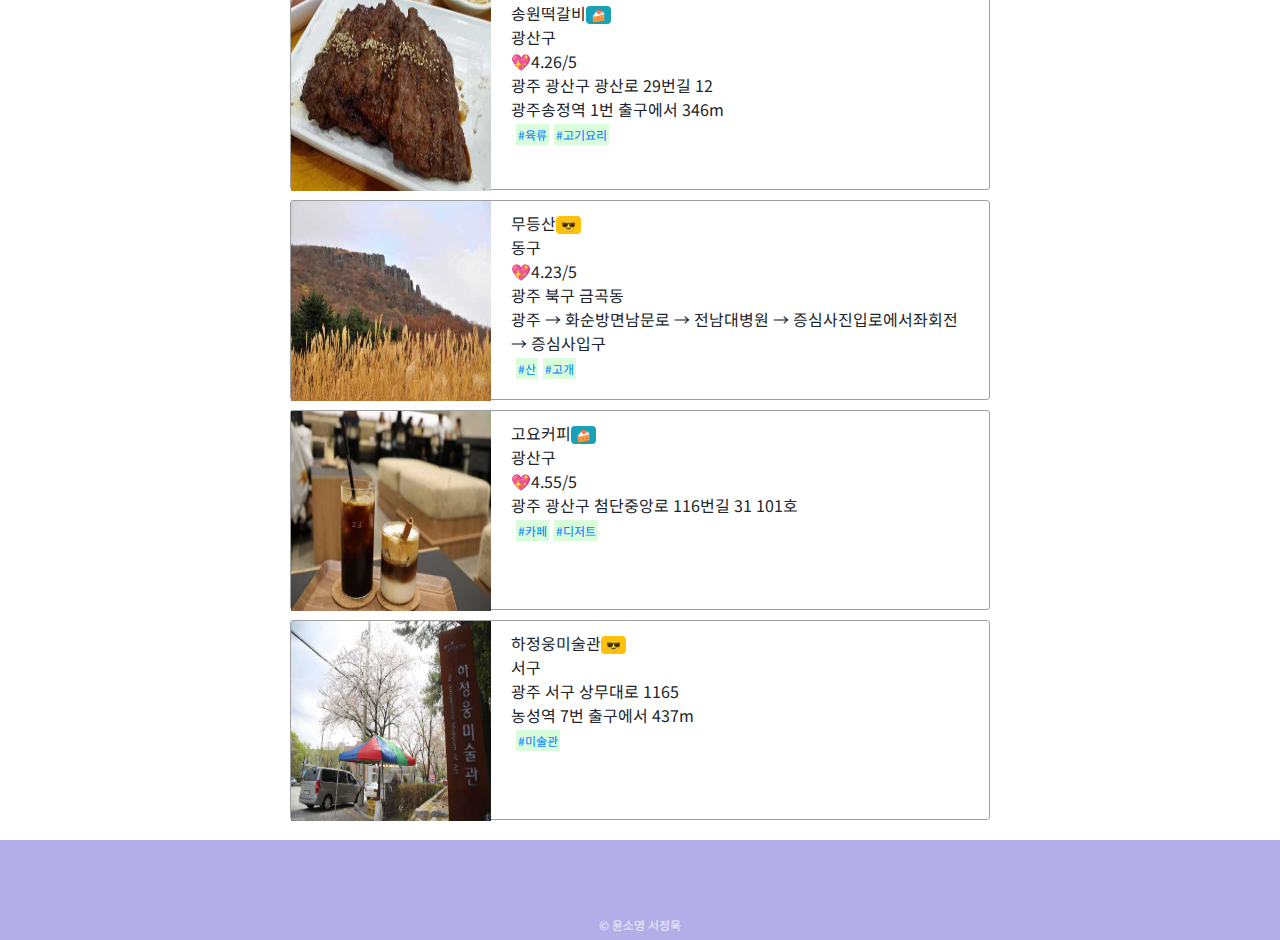
==== commit 69abdc94: "update version2" ====
--- a/WebContent/content.html
+++ b/WebContent/content.html
@@ -2,16 +2,23 @@
 <html>
 <head>
 	<meta charset="UTF-8">
+	<title>광주랑 나들이</title>
 	<meta name="viewport" content="width=device-width, initial-scale=1.0">
-	<title>Document</title>
-		<script src="./JS/content.js"></script>
+	<script src="https://code.jquery.com/jquery-3.3.1.js"></script>
+	<script src="./JS/content.js"></script>
 	<link rel="stylesheet" href="./CSS/content.css"/>
 	<link rel="preconnect" href="https://fonts.gstatic.com">
+	<link rel="icon" type="image/png" sizes="16x16" href="./img/favicon.png">
 	<link href="https://fonts.googleapis.com/css2?family=Jua&family=Noto+Sans+KR&display=swap" rel="stylesheet">
+	<link rel="stylesheet" href="https://maxcdn.bootstrapcdn.com/bootstrap/4.5.2/css/bootstrap.min.css">
+  	<script src="https://ajax.googleapis.com/ajax/libs/jquery/3.5.1/jquery.min.js"></script>
+  	<script src="https://cdnjs.cloudflare.com/ajax/libs/popper.js/1.16.0/umd/popper.min.js"></script>
+  	<script src="https://maxcdn.bootstrapcdn.com/bootstrap/4.5.2/js/bootstrap.min.js"></script>
 
 </head>
 <body>
-	<object type="text/html" data="header.html"></object>
+	<div id="header"></div>
+	<!-- <object type="text/html" data="header.html"></object> -->
 	<div class="container">
 		<div class="map-div">
 			<div class="gu-btn" id="gwangsan"></div>
@@ -33,11 +40,13 @@
 			</div>
 		</div>
 
-		<div class="up_or_down">
-			<input type="button" id="up" value="맨 위로"/>
-			<input type="button" id="down" value="맨 아래로"/>
+		<div id="floatMenu">
+			<a href="#header" id="up"><div id="page_up"></div></a>
+			<a href="javascript:location.reload();" id="home_btn"><div id="home"></div></a>
+			<a href="#footer" id="down"><div id="page_down"></div></a>
 		</div>
 	</div>
-	<object type="text/html" data="footer.html"></object>
+	<!-- <object type="text/html" data="footer.html"></object> -->
+	<div id="footer"></div>
 </body>
 </html>--- a/WebContent/CSS/content.css
+++ b/WebContent/CSS/content.css
@@ -4,6 +4,16 @@
 	margin: 0;
 	padding: 0;
 	list-style: none;
+}
+
+#header {
+	width: 100%;
+	height: 100px;
+	margin-bottom: 20px;
+}
+
+p {
+	margin-bottom: 0px !important;
 }
 
 object {
@@ -45,7 +55,8 @@
 	z-index: 1;
     width: 90px;
     height: 40px;
-    text-align: center;
+	text-align: center;
+	cursor: pointer;
 }
 
 #gwangsan {
@@ -110,17 +121,77 @@
     border-radius: 3px;
     width: 700px;
     height: 200px;
-    margin: 10px auto
+    margin: 10px auto;
+}
+
+.grade {
+	padding: 0px;
+	margin: 0px;
+	margin-left: 0 !important;
+	margin-right: 0 !important;
+}
+
+.list-item:hover .star {
+	animation: rotate_star 1s linear infinite;
+	transform-origin: 50% 50%;
+}
+
+@keyframes rotate_star {
+	0% {
+		transform: rotate(0);
+	}
+	100% {
+		transform: rotate(360deg);
+	}
 }
 
 .list-img {
 	width: 200px;
     height: 200px;
-    float: left;
+	float: left;
+	position: relative;
 }
 .list-img img {
 	width: 200px;
-    height: 200px;
+	height: 200px;
+}
+
+.list-img::before {
+	content: '미리보기';
+	position: absolute;
+	width: 100%;
+	height: 30px;
+	left: 0px;
+	bottom: -20px;
+	text-align: center;
+	visibility: hidden;
+}
+
+.list-img::after {
+	content: '';
+	position: absolute;
+	width: 30px;
+	height: 30px;
+	left: calc(50% - 15px);
+	top: calc(50% - 15px);
+	display: none;
+	background-image: url("../img/camera.png");
+	background-size: 100%;
+}
+
+.list-img:hover {
+	opacity: .7;
+}
+
+.list-img:hover::after {
+	display: block;
+}
+
+.list-img:hover::before {
+	visibility: visible;
+	background-color: #3f3f3f;
+	transform: translateY(-20px);
+	transition:0.5s;
 }
 
 .list-info {
@@ -129,30 +200,59 @@
     float: left;
 }
 
-/* 위로/아래로 버튼 영역 */
-.up_or_down {
-	float: right;
-	width: 100px;
-	height: 60px;
-	border: 1px solid #3f3f3f;
-	text-align: center;
-	margin: 3px;
-	border-radius: 10px;
-	position: fixed;
-	left: calc(100% - 150px);
-	bottom: 150px;
-}
-
-.up_or_down > input[type="button"] {
-	border: 0;
-	background-color: #ffffff;
-}
-
-.up_or_down input {
-	width: 60px;
-	height: 30px;
-}
+
 
 .hide {
 	display: none;
+}
+
+@media (max-width: 1080px) {
+	.up_or_down {
+		display: none;
+	}
+}
+
+
+#floatMenu > a:link    {text-decoration:none; color:#333;}
+#floatMenu > a:hover {text-decoration:none; color:#999;}
+#floatMenu > a:active    {text-decoration:none; color:#FF0033;}
+#floatMenu > a:visited   {text-decoration:none; color:#333;}
+#floatMenu{
+	position:absolute;
+    width:31px;
+    right: 50px;
+    padding:0;
+    margin:0;
+    z-index:1000;
+    text-align:center;
+    top:500px;
+    margin-left:-606px; /*아이콘 위치 조절 */
+}
+#page_up {
+	width: 31px;
+	height: 31px;
+	background: url(../img/up_btn_2.png);
+	background-size: 100%;
+	cursor: hand;
+}
+#home {
+	width: 31px;
+	height: 31px;
+	background: url(../img/home_btn_2.png);
+	background-size: 100%;
+	cursor: hand;
+}
+#page_down {
+	width: 31px;
+	height: 31px;
+	background: url(../img/down_btn_2.png);
+	background-size: 100%;
+	cursor: hand;
+}
+
+.hashtag {
+	margin-left: 5px;
+	background: #D9FCDB;
+	font-size: 12px;
+	padding: 2px;
 }